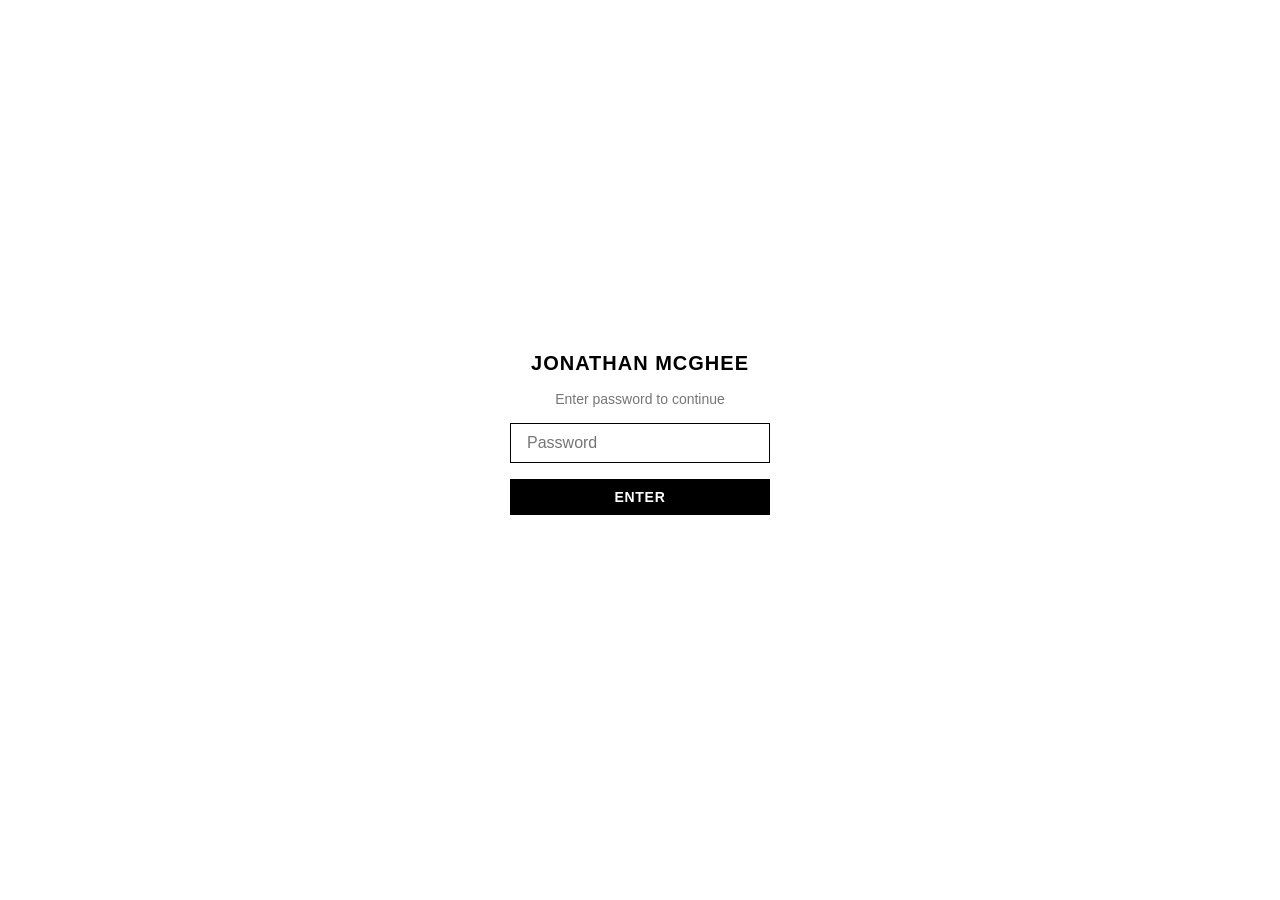
==== folio/index.html @ dca2312c "Add /folio page with Figma prototype embed and password gate" ====
<!DOCTYPE html>
<html lang="en">
<head>
  <meta charset="UTF-8">
  <meta name="viewport" content="width=device-width, initial-scale=1.0">
  <title>Jonathan McGhee — Folio</title>
  <style>
    *, *::before, *::after { box-sizing: border-box; margin: 0; padding: 0; }

    body { background: #000; height: 100vh; overflow: hidden; font-family: 'Nunito Sans', Arial, sans-serif; }

    #folio-frame {
      width: 100%;
      height: 100vh;
      border: none;
      display: block;
    }

    /* PASSWORD GATE */
    #password-gate {
      position: fixed;
      inset: 0;
      background: #fff;
      z-index: 9999;
      display: flex;
      align-items: center;
      justify-content: center;
      flex-direction: column;
      gap: 16px;
      font-family: Arial, sans-serif;
    }
    #password-gate h1 {
      font-size: 20px;
      font-weight: 700;
      letter-spacing: 0.05em;
      text-transform: uppercase;
      color: #000;
    }
    #password-gate p {
      font-size: 14px;
      color: #767676;
    }
    #password-gate input {
      border: 1.5px solid #000;
      padding: 10px 16px;
      font-size: 16px;
      font-family: inherit;
      width: 260px;
      outline: none;
    }
    #password-gate button {
      background: #000;
      color: #fff;
      border: none;
      padding: 10px 24px;
      font-size: 14px;
      font-weight: 700;
      font-family: inherit;
      letter-spacing: 0.05em;
      text-transform: uppercase;
      cursor: pointer;
      width: 260px;
    }
    #password-gate .error {
      font-size: 13px;
      color: #c00;
      min-height: 18px;
    }
  </style>
</head>
<body>

  <iframe
    id="folio-frame"
    src="https://www.figma.com/proto/FX6JLwUERvlUYH7Ye8F7yy/About-Jon?node-id=1322-5696&viewport=9367%2C-424%2C0.82&t=kuZtAvL4PW5Jx6od-1&scaling=contain&content-scaling=fixed&starting-point-node-id=1322%3A5825&page-id=1322%3A5594"
    allowfullscreen>
  </iframe>

  <div id="password-gate">
    <h1>Jonathan McGhee</h1>
    <p>Enter password to continue</p>
    <input type="password" id="pw-input" placeholder="Password" autocomplete="off">
    <button onclick="checkPassword()">Enter</button>
    <span class="error" id="pw-error"></span>
  </div>

  <script>
    document.getElementById('pw-input').addEventListener('keydown', function(e) {
      if (e.key === 'Enter') checkPassword();
    });
    function checkPassword() {
      var val = document.getElementById('pw-input').value;
      if (val === 'HelloJon2026') {
        document.getElementById('password-gate').style.display = 'none';
      } else {
        document.getElementById('pw-error').textContent = 'Incorrect password. Please try again.';
        document.getElementById('pw-input').value = '';
        document.getElementById('pw-input').focus();
      }
    }
  </script>

</body>
</html>
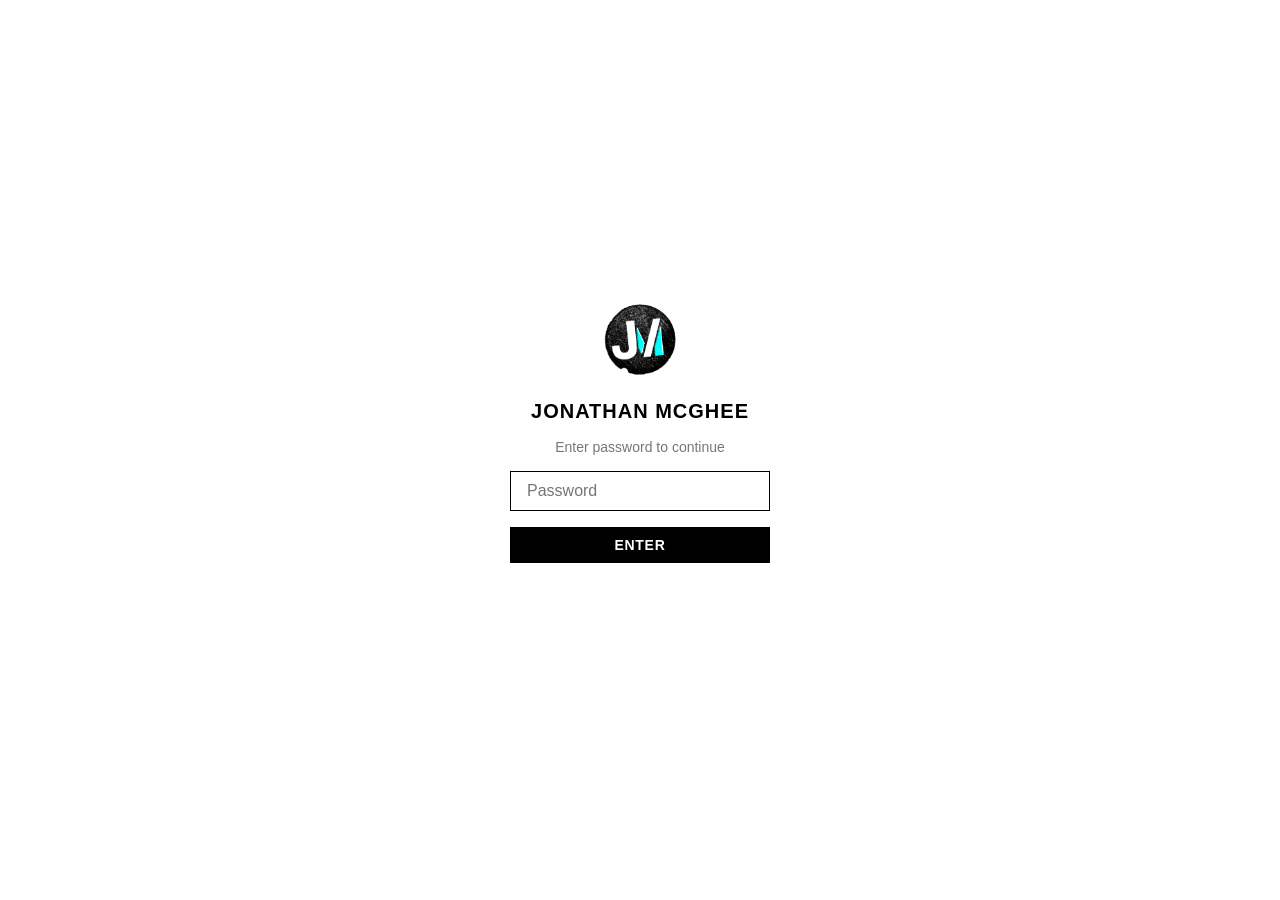
==== commit 04449924: "Redesign homepage to match Figma — responsive layout, hover states, carousel - Full homepage rewrite" ====
--- a/folio/index.html
+++ b/folio/index.html
@@ -66,17 +66,19 @@
       color: #c00;
       min-height: 18px;
     }
+    #password-gate .logo {
+      width: 72px;
+      height: 72px;
+      border-radius: 50%;
+      object-fit: cover;
+      margin-bottom: 8px;
+    }
   </style>
 </head>
 <body>
 
-  <iframe
-    id="folio-frame"
-    src="https://www.figma.com/proto/FX6JLwUERvlUYH7Ye8F7yy/About-Jon?node-id=1322-5696&viewport=9367%2C-424%2C0.82&t=kuZtAvL4PW5Jx6od-1&scaling=contain&content-scaling=fixed&starting-point-node-id=1322%3A5825&page-id=1322%3A5594"
-    allowfullscreen>
-  </iframe>
-
   <div id="password-gate">
+    <img src="../assets/logo/jm-logo.png" alt="JM" class="logo">
     <h1>Jonathan McGhee</h1>
     <p>Enter password to continue</p>
     <input type="password" id="pw-input" placeholder="Password" autocomplete="off">
@@ -91,7 +93,7 @@
     function checkPassword() {
       var val = document.getElementById('pw-input').value;
       if (val === 'HelloJon2026') {
-        document.getElementById('password-gate').style.display = 'none';
+        window.location.href = 'https://www.figma.com/proto/FX6JLwUERvlUYH7Ye8F7yy/About-Jon?node-id=1322-5825&viewport=9367%2C-424%2C0.82&t=kuZtAvL4PW5Jx6od-1&scaling=contain&content-scaling=fixed&starting-point-node-id=1322%3A5825&page-id=1322%3A5594';
       } else {
         document.getElementById('pw-error').textContent = 'Incorrect password. Please try again.';
         document.getElementById('pw-input').value = '';
